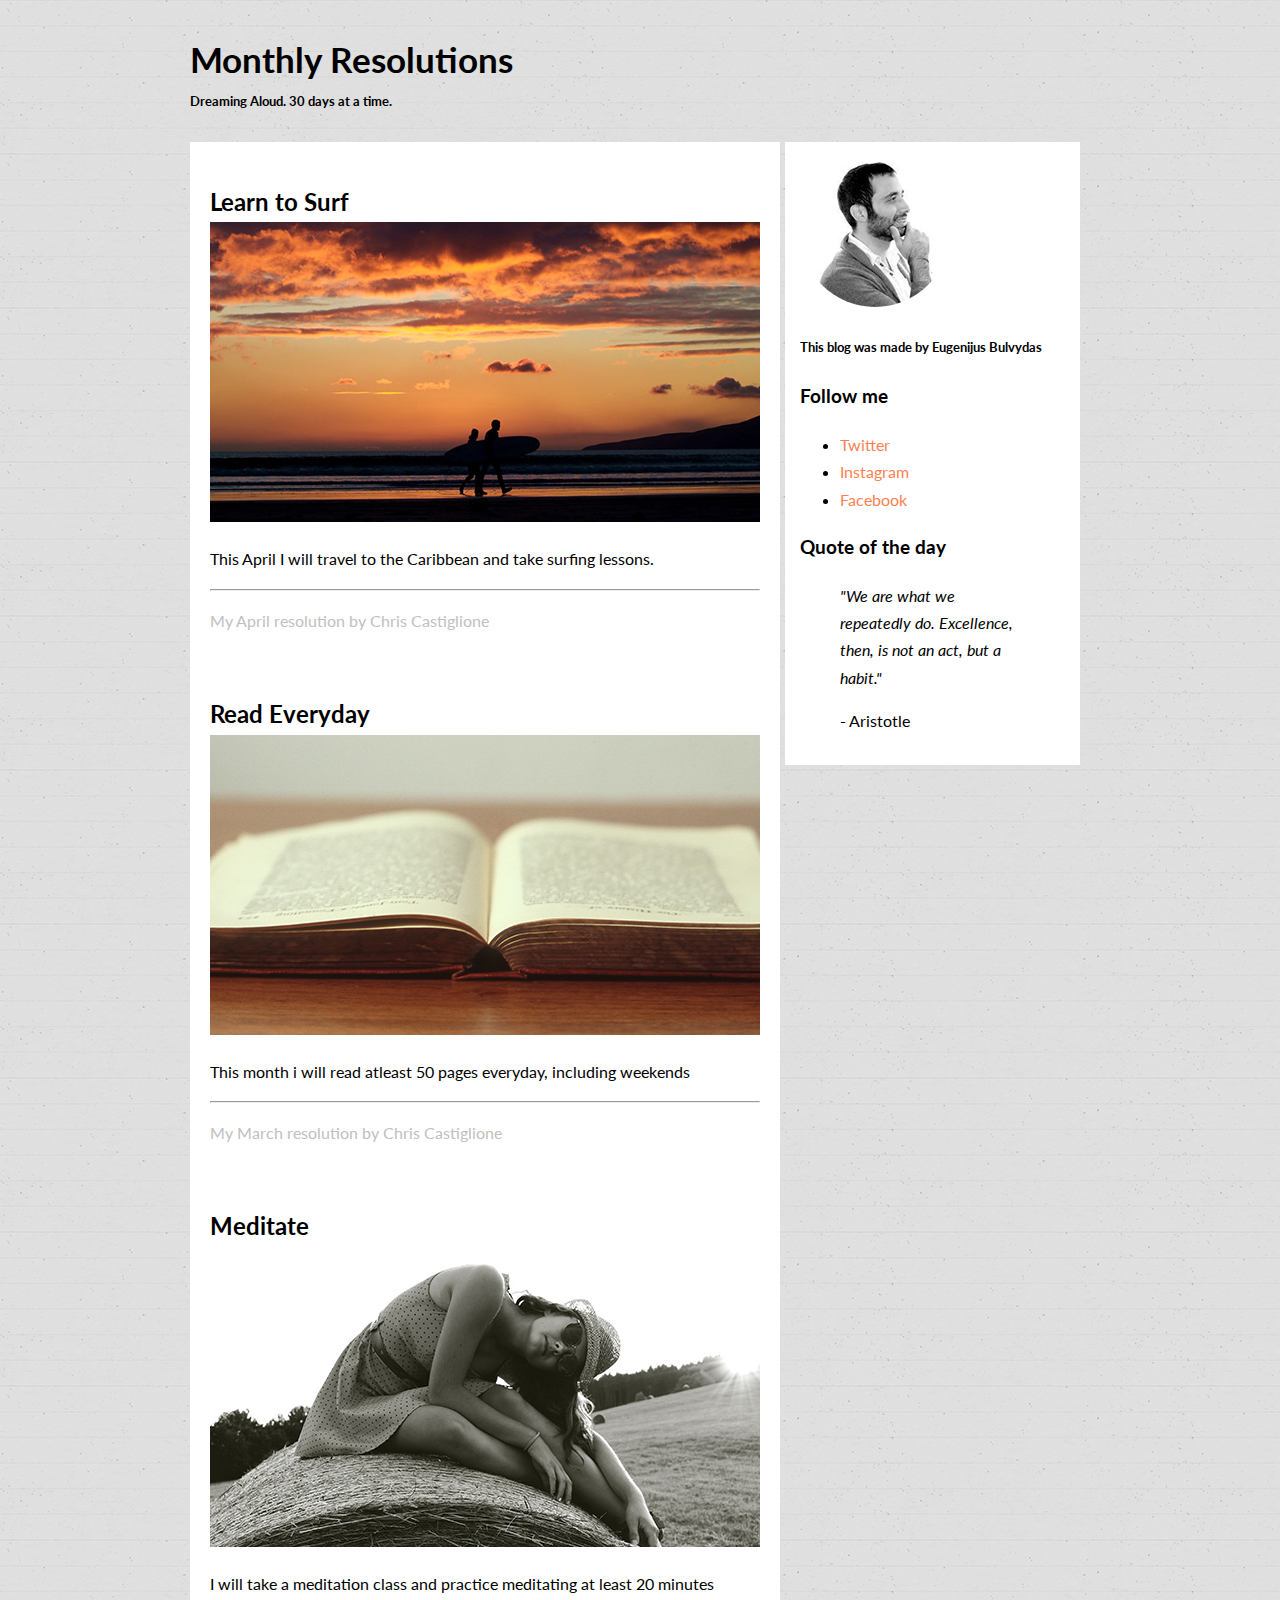
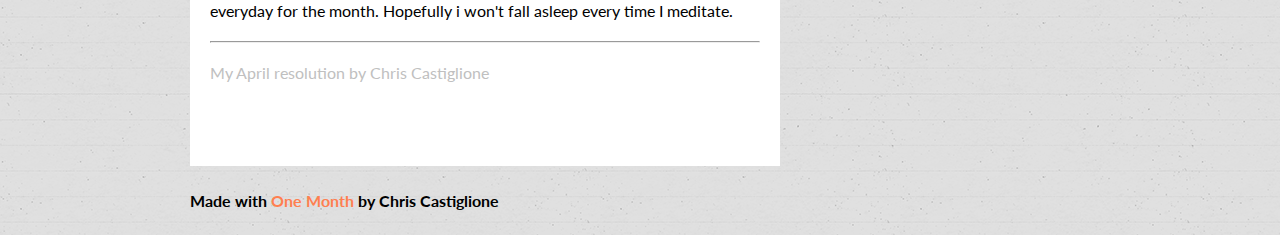
==== index.html @ 798847bd "Initial commit" ====
<!DOCTYPE html>
<html lang="en">
  <head>
    <meta charset="utf-8">
    <meta http-equiv="X-UA-Compatible" content="IE=edge">
    <meta name="viewport" content="width=device-width, initial-scale=1">
    <meta name="description" content="">
    <meta name="author" content="Chris Castiglione, and the One Month team">
		<title>Monthly Resolutions by Chris Castiglione</title>
		<link href='http://fonts.googleapis.com/css?family=Lato' rel='stylesheet' type='text/css'>
		<link rel="stylesheet" href="css/normalize.css">
		<link rel="stylesheet" href="css/style.css">
	</head>
	<body>
	<div id="container">

		<div id="header">
			<h1>Monthly Resolutions</h1>
			<h3 id="addition">Dreaming Aloud. 30 days at a time.</h3>
		</div><!---- Header--->

		<div id="main">
			<div id="blog">

				<h2 class="before-picture">Learn to Surf</h2>
				<img src="images/surfing.jpg">
				<p>This April I will travel to the Caribbean and take surfing lessons.</p>
				<hr>
				<p class="below-text">My April resolution by Chris Castiglione</p>

				<h2 class="before-picture">Read Everyday</h2>
				<img src="images/book.jpg">
				<p>This month i will read atleast 50 pages everyday, including weekends</p>
				<hr>
				<p class="below-text">My March resolution by Chris Castiglione</p>

				<h2 class="before-picture">Meditate</h2>
				<img src="images/meditate-girl.jpg">
				<p>I will take a meditation class and practice meditating at least 20 minutes everyday for the month.
					Hopefully i won't fall asleep every time I meditate.</p>
				<hr>
				<p class="below-text">My April resolution by Chris Castiglione</p>

			</div>

			<div id="sidebar">

				<img src="images/chris-castiglione.jpg" class="round">
				<h5>This blog was made by Eugenijus Bulvydas</h5>
				<h3>Follow me</h3>
				<ul>
  					<li><a href="http://www.twitter.com/castig" target="_blank" class="link">Twitter</a></li>
  					<li><a href="http://instagram.com/castig" target="_blank" class="link">Instagram</a></li>
  					<li><a href="https://www.facebook.com/OneMonthEdu/" target="_blank" class="link">Facebook</a></li>
				</ul>
				<h3>Quote of the day</h3>
				<blockquote>
					<p><i>"We are what we repeatedly do. Excellence, then, is not an act, but a habit."</i></p>
					- Aristotle
				</blockquote>

			</div><!---- sidebar ---->
		</div><!---Main---->

		<div class="clear"></div>

		<div id="footer"></div>
			<h4>Made with <a href="http://www.onemonth.com" target="_blank" class="link">One Month</a> by Chris Castiglione</h4>


	</div><!---main div---->

	
	</body>
</html>
---- css/style.css ----
/* 
Project Name: Monthly Resolutions
Client: One Month
Author: Christopher Castig | @castig
*/


/*----------------------------------------------------------------------------- 
01=BASE   
-----------------------------------------------------------------------------*/

/* Box Model Hack */
* {
     -moz-box-sizing: border-box; /* Firexfox */
     -webkit-box-sizing: border-box; /* Safari/Chrome/iOS/Android */
     box-sizing: border-box; /* IE */
}

.clear {
	clear: both;
}

h1{
    font-size: 35px;
    margin: 30px 0 0 0;
}

/*----------------------------------------------------------------------------- 
02=LAYOUT  
-----------------------------------------------------------------------------*/
body {
 background: url('../images/notebook.png'); /* add a fallback color of #d6d6d6 */
 color: #000000;
 font-family: 'Lato', sans-serif;
 line-height: 1.7; /* line-height is unit-less */
 font-size: 100%;
}

#addition{
    margin: 0 0 30px 0;
    font-size: 13px;
}

#container{
    width: 900px;
    margin: 0 auto 0 auto;
}
#blog{
    width: 590px;
    background: white;
     padding: 20px;
    float: left
;

}
#sidebar{
    font-family: 'Lato', sans-serif;
    margin: 0px 0px 0px 5px;
    padding: 15px;
    width: 295px;
    background: white;
    float: left;
}
.round{
    border-radius: 50%;
}

.link{
    color: coral;
    text-decoration: none;
}

.below-text{
    color: silver;
    margin-bottom: 60px;
}

.before-picture{
    margin-bottom: 0px;
}
/*----------------------------------------------------------------------------- 
03=MAIN  
-----------------------------------------------------------------------------*/
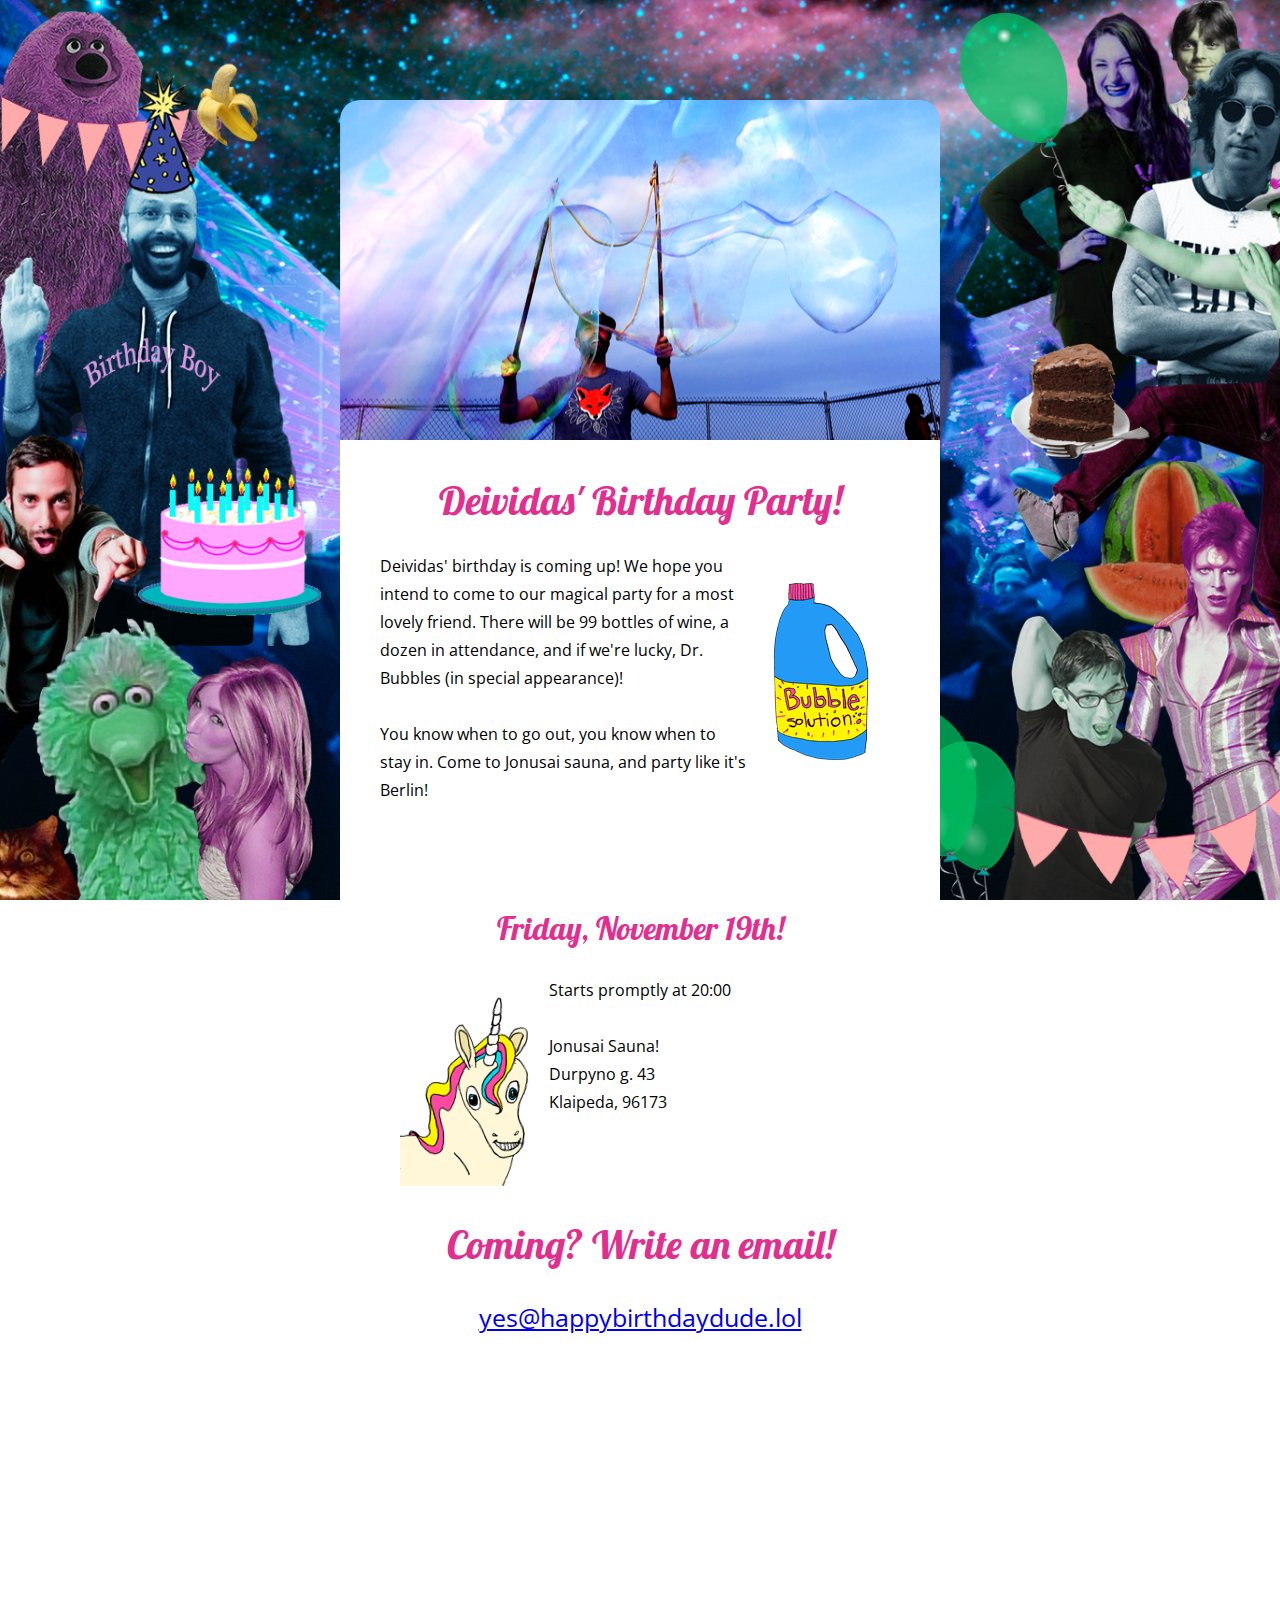
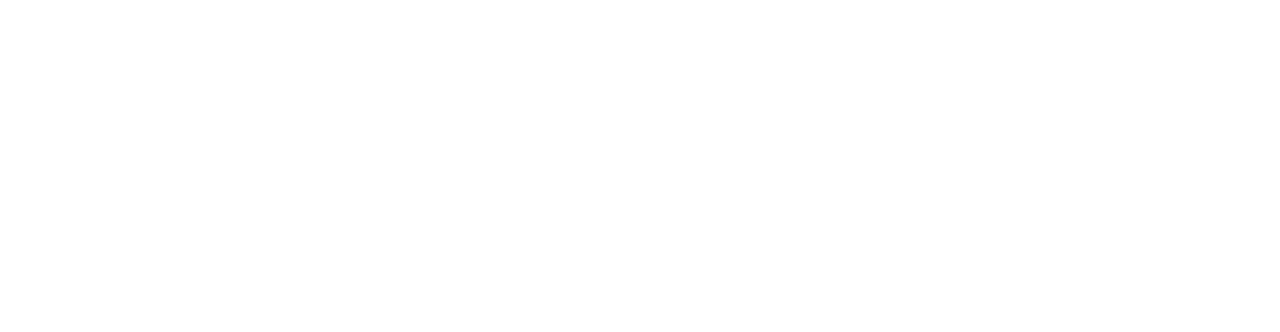
==== commit 218e63e6: "comit" ====
--- a/index.html
+++ b/index.html
@@ -1,75 +1,55 @@
 <!DOCTYPE html>
-<html lang="en">
+<html>
   <head>
-    <meta charset="utf-8">
-    <meta http-equiv="X-UA-Compatible" content="IE=edge">
+    <title>Happy Birthday Alexis!</title>
+    <meta name="description" content="Happy Birthday Alexis!">
+    <link rel="stylesheet" href="css/reset.css">
+    <link rel="stylesheet" href="css/style.css">
+      <link rel="stylesheet" href="css/small.css" media="(max-width: 630px)">
+    <link href='https://fonts.googleapis.com/css?family=Open+Sans:300,700|Lobster' rel='stylesheet' type='text/css'>
     <meta name="viewport" content="width=device-width, initial-scale=1">
-    <meta name="description" content="">
-    <meta name="author" content="Chris Castiglione, and the One Month team">
-		<title>Monthly Resolutions by Chris Castiglione</title>
-		<link href='http://fonts.googleapis.com/css?family=Lato' rel='stylesheet' type='text/css'>
-		<link rel="stylesheet" href="css/normalize.css">
-		<link rel="stylesheet" href="css/style.css">
-	</head>
-	<body>
-	<div id="container">
+  </head>
+  <body >
+    <div class="container">
+        <div class="hero">
+            <img src="images/hero-image.png">
+        </div>
+        <section class="intro">
 
-		<div id="header">
-			<h1>Monthly Resolutions</h1>
-			<h3 id="addition">Dreaming Aloud. 30 days at a time.</h3>
-		</div><!---- Header--->
+            <h1>Deividas' Birthday Party!</h1>
+            <aside class="right">
+            <img src="images/bubble-bottle.png">
+            </aside>
+            <p ">Deividas' birthday is coming up! We hope you intend to come to our magical party for a most lovely friend.
+            There will be 99 bottles of wine, a dozen in attendance, and if we're lucky, Dr. Bubbles (in special appearance)!</p>
 
-		<div id="main">
-			<div id="blog">
+            <p>You know when to go out, you know when to stay in. Come to Jonusai sauna, and party like it's Berlin!</p>
 
-				<h2 class="before-picture">Learn to Surf</h2>
-				<img src="images/surfing.jpg">
-				<p>This April I will travel to the Caribbean and take surfing lessons.</p>
-				<hr>
-				<p class="below-text">My April resolution by Chris Castiglione</p>
+        </section>
 
-				<h2 class="before-picture">Read Everyday</h2>
-				<img src="images/book.jpg">
-				<p>This month i will read atleast 50 pages everyday, including weekends</p>
-				<hr>
-				<p class="below-text">My March resolution by Chris Castiglione</p>
+        <section class = "contact">
+            <h2>Friday, November 19th!</h2>
+            <aside class = "left">
 
-				<h2 class="before-picture">Meditate</h2>
-				<img src="images/meditate-girl.jpg">
-				<p>I will take a meditation class and practice meditating at least 20 minutes everyday for the month.
-					Hopefully i won't fall asleep every time I meditate.</p>
-				<hr>
-				<p class="below-text">My April resolution by Chris Castiglione</p>
+                <img src="images/unicorn.png">
 
-			</div>
+            </aside>
+            <p class="center"><adress>Starts promptly at <time>20:00</time></p>
+            <p class="center">Jonusai Sauna!<br>
+            Durpyno g. 43<br>
+            Klaipeda, 96173</adress></p>
 
-			<div id="sidebar">
+        </section>
+        <section class = "email">
 
-				<img src="images/chris-castiglione.jpg" class="round">
-				<h5>This blog was made by Eugenijus Bulvydas</h5>
-				<h3>Follow me</h3>
-				<ul>
-  					<li><a href="http://www.twitter.com/castig" target="_blank" class="link">Twitter</a></li>
-  					<li><a href="http://instagram.com/castig" target="_blank" class="link">Instagram</a></li>
-  					<li><a href="https://www.facebook.com/OneMonthEdu/" target="_blank" class="link">Facebook</a></li>
-				</ul>
-				<h3>Quote of the day</h3>
-				<blockquote>
-					<p><i>"We are what we repeatedly do. Excellence, then, is not an act, but a habit."</i></p>
-					- Aristotle
-				</blockquote>
+            <h1>Coming? Write an email!</h1>
+            <p class="center_p margin_0 "><a href="mailto:yes@happybirthdaydude.lol">yes@happybirthdaydude.lol</a></p>
 
-			</div><!---- sidebar ---->
-		</div><!---Main---->
+        </section>
+        <section>
 
-		<div class="clear"></div>
-
-		<div id="footer"></div>
-			<h4>Made with <a href="http://www.onemonth.com" target="_blank" class="link">One Month</a> by Chris Castiglione</h4>
-
-
-	</div><!---main div---->
-
-	
-	</body>
-</html>+            <iframe src="https://www.google.com/maps/embed?pb=!1m18!1m12!1m3!1d2247.7593085452627!2d21.275939351620394!3d55.71055540262135!2m3!1f0!2f0!3f0!3m2!1i1024!2i768!4f13.1!3m3!1m2!1s0x46e4de110e076ae3%3A0xc94ccbe9a9fd537f!2sDurpyno%20g.%2043%2C%2096173!5e0!3m2!1sen!2slt!4v1634679198325!5m2!1sen!2slt" width="600" height="450" style="border:0;" allowfullscreen="" loading="lazy"></iframe>
+        </section>
+    </div>
+  </body>
+</html>
--- a/css/style.css
+++ b/css/style.css
@@ -1,85 +1,140 @@
-/* 
-Project Name: Monthly Resolutions
-Client: One Month
-Author: Christopher Castig | @castig
+/*
+ * General Styles
 */
 
 
-/*----------------------------------------------------------------------------- 
-01=BASE   
------------------------------------------------------------------------------*/
-
-/* Box Model Hack */
-* {
-     -moz-box-sizing: border-box; /* Firexfox */
-     -webkit-box-sizing: border-box; /* Safari/Chrome/iOS/Android */
-     box-sizing: border-box; /* IE */
+body {
+  background: url("../images/space-background.png");
+  font-family: 'Open Sans', arial, sans-serif;
+  background-size: cover;
+  background-position: center;
+  background-attachment: fixed;
 }
 
-.clear {
-	clear: both;
+* {
+  -moz-box-sizing: border-box; /* Firexfox */
+  -webkit-box-sizing: border-box; /* Safari/Chrome/iOS/Android */
+  box-sizing: border-box; /* IE */
 }
 
-h1{
-    font-size: 35px;
-    margin: 30px 0 0 0;
+.clearfix:after {
+  content: "";
+  display: table;
+  clear: both;
 }
 
-/*----------------------------------------------------------------------------- 
-02=LAYOUT  
------------------------------------------------------------------------------*/
-body {
- background: url('../images/notebook.png'); /* add a fallback color of #d6d6d6 */
- color: #000000;
- font-family: 'Lato', sans-serif;
- line-height: 1.7; /* line-height is unit-less */
- font-size: 100%;
+p {
+  font-size: 16px;
+  line-height: 1.75;
+  margin-bottom: 28px;
 }
 
-#addition{
-    margin: 0 0 30px 0;
-    font-size: 13px;
+strong {
+  font-weight: bold;
 }
 
-#container{
-    width: 900px;
-    margin: 0 auto 0 auto;
+ul li {
+  list-style: decimal inside;
 }
-#blog{
-    width: 590px;
-    background: white;
-     padding: 20px;
-    float: left
-;
+
+/*
+ * Heading Styles
+*/
+
+
+h1, h2 {
+  font-family: 'Lobster', cursive;
+  color: #e22f8f;
+  text-align: center;
+  margin-bottom: 32px;
+}
+
+h1 {
+
+  font-size: 40px;
+}
+
+h2 {
+  font-size: 32px;
+}
+
+/*
+ * Container Styles
+*/
+
+.container {
+  width: 600px;
+  margin: 100px auto;
 
 }
-#sidebar{
-    font-family: 'Lato', sans-serif;
-    margin: 0px 0px 0px 5px;
-    padding: 15px;
-    width: 295px;
-    background: white;
-    float: left;
-}
-.round{
-    border-radius: 50%;
+
+.hero{
+  line-height: 0;
 }
 
-.link{
-    color: coral;
-    text-decoration: none;
+.hero img {
+  width: 100%;
+  border-radius: 20px 20px 0 0;
+
 }
 
-.below-text{
-    color: silver;
-    margin-bottom: 60px;
+aside.left{
+
+float: left;
+
 }
 
-.before-picture{
-    margin-bottom: 0px;
+aside.right{
+
+  float: right;
 }
-/*----------------------------------------------------------------------------- 
-03=MAIN  
------------------------------------------------------------------------------*/
 
+section.intro, section.contact{
 
+  padding: 40px;
+
+}
+
+.padding_0{
+
+  padding: 0;
+
+}
+
+.margin_0{
+
+  margin: 0;
+}
+
+section.intro{
+  background: white;
+}
+
+aside{
+  padding: 20px;
+}
+
+section.contact{
+
+    background: white;
+}
+
+section.email{
+
+    background: white;
+    padding: 40px;
+}
+
+.padding_50px{
+  padding: 0 0 0 60px;
+
+}
+
+.center_p{
+  text-align: center;
+  font-size: 25px;
+}
+
+iframe{
+  border-radius:  0 0 20px 20px;
+}--- a/css/small.css
+++ b/css/small.css
@@ -0,0 +1,34 @@
+.container{
+
+    width: 100%;
+    margin: 0;
+    padding: 0;
+
+}
+
+
+.hero img {
+  width: 100%;
+  border-radius: 0;
+
+}
+
+aside{
+
+    text-align: center;
+}
+
+aside.left{
+
+    float: none;
+}
+
+aside.right{
+
+    float: none;
+}
+
+.center{
+  text-align: center;
+}
+
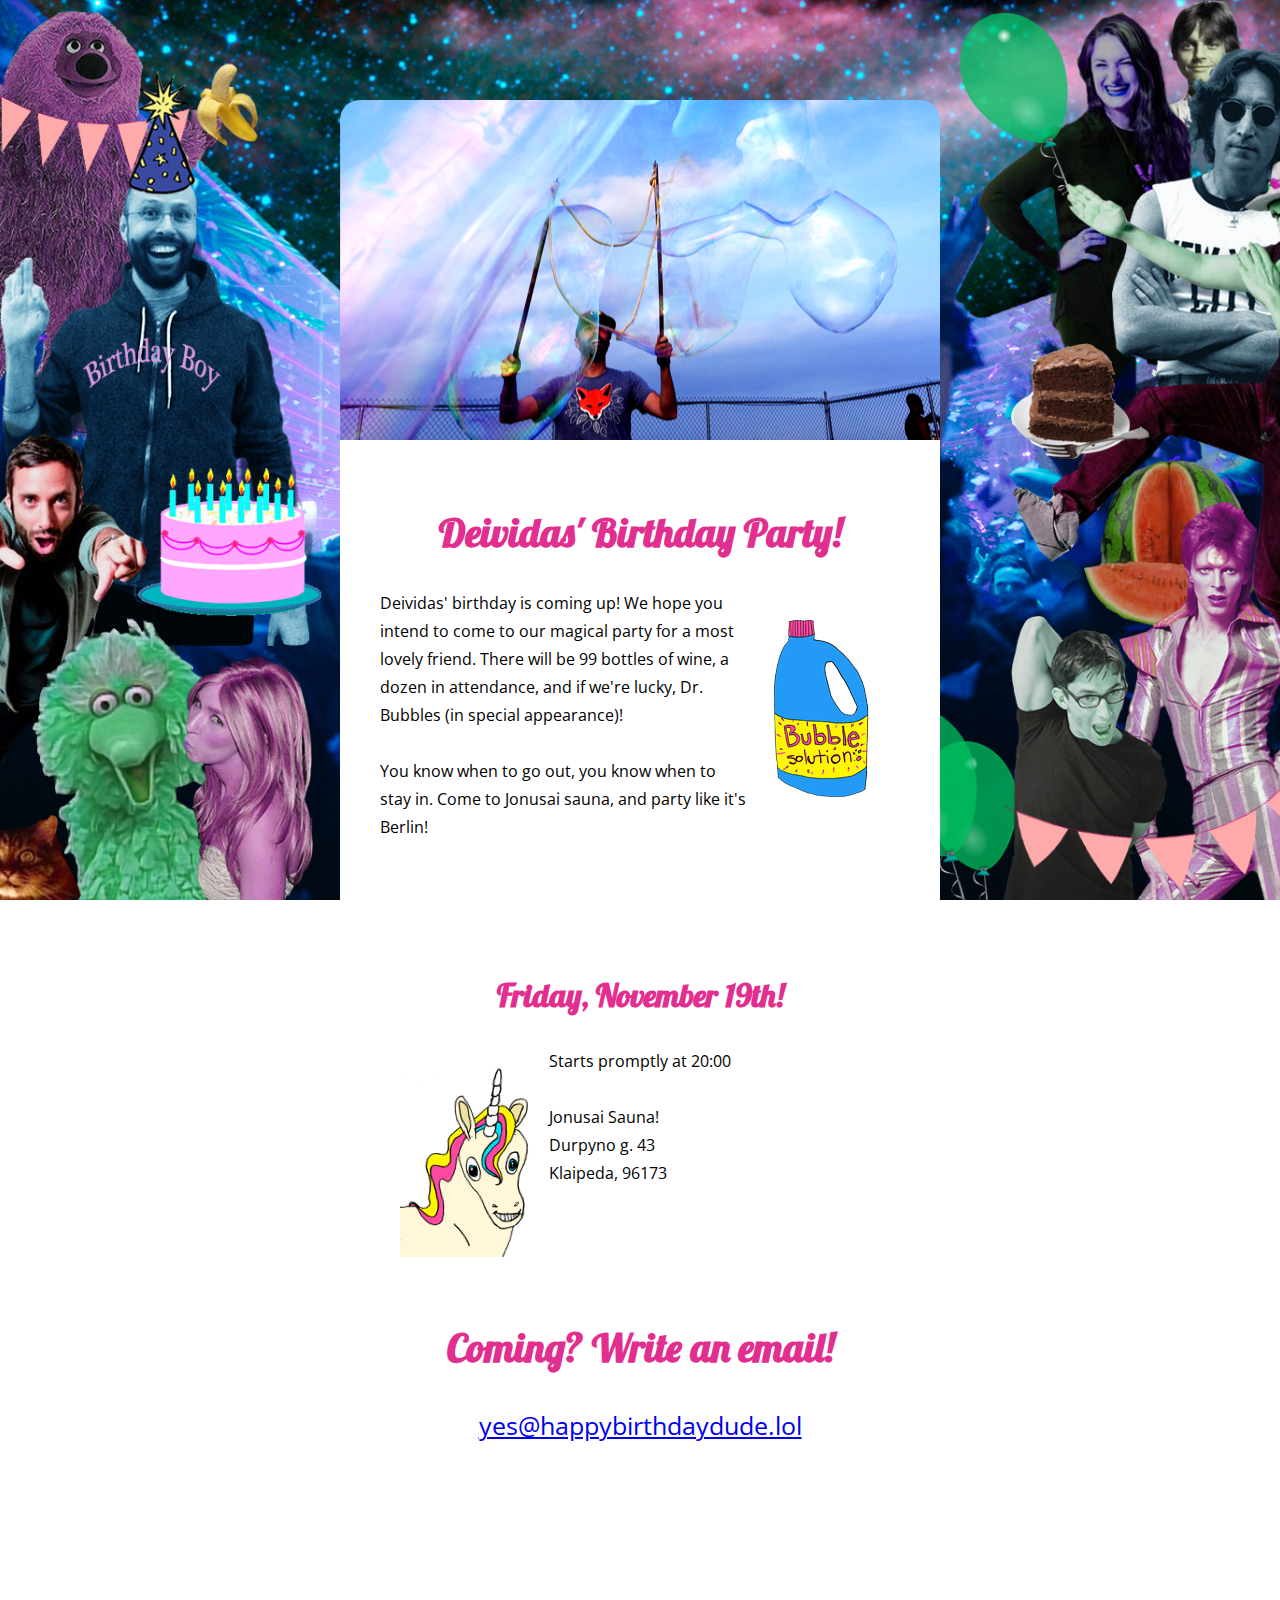
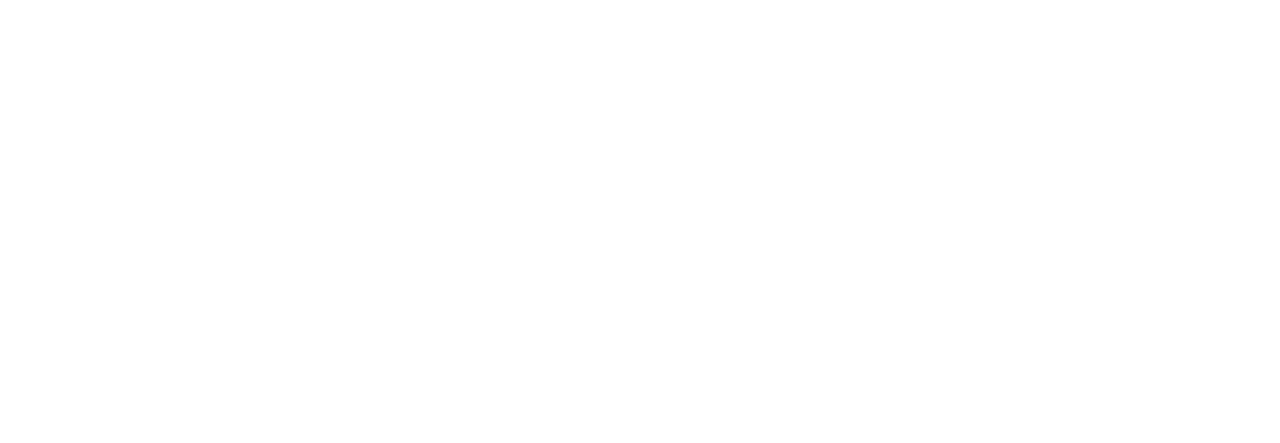
==== commit cdf113ff: "pushpush" ====
--- a/index.html
+++ b/index.html
@@ -1,9 +1,9 @@
 <!DOCTYPE html>
 <html>
   <head>
-    <title>Happy Birthday Alexis!</title>
+    <title>Happy Birthday Deivid!</title>
     <meta name="description" content="Happy Birthday Alexis!">
-    <link rel="stylesheet" href="css/reset.css">
+    <link rel="stylesheet" href="css/normalize.css">
     <link rel="stylesheet" href="css/style.css">
       <link rel="stylesheet" href="css/small.css" media="(max-width: 630px)">
     <link href='https://fonts.googleapis.com/css?family=Open+Sans:300,700|Lobster' rel='stylesheet' type='text/css'>
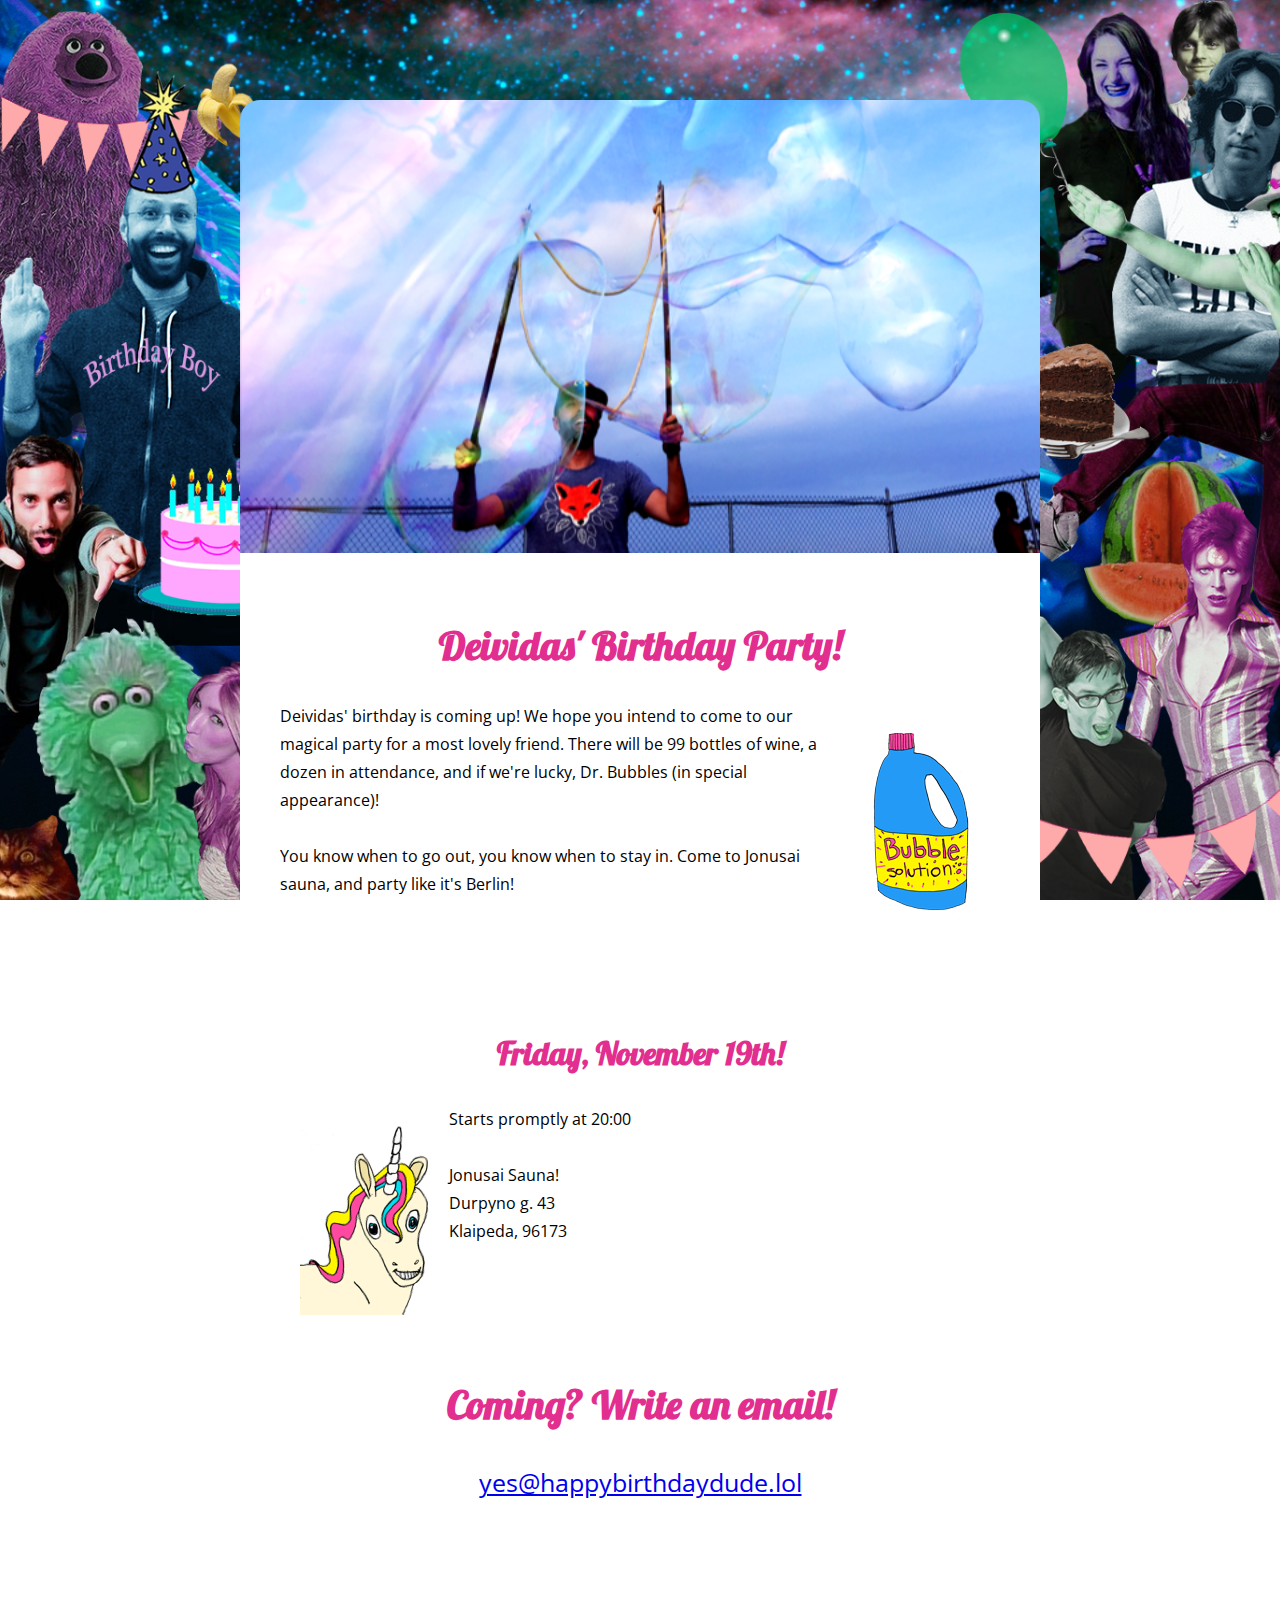
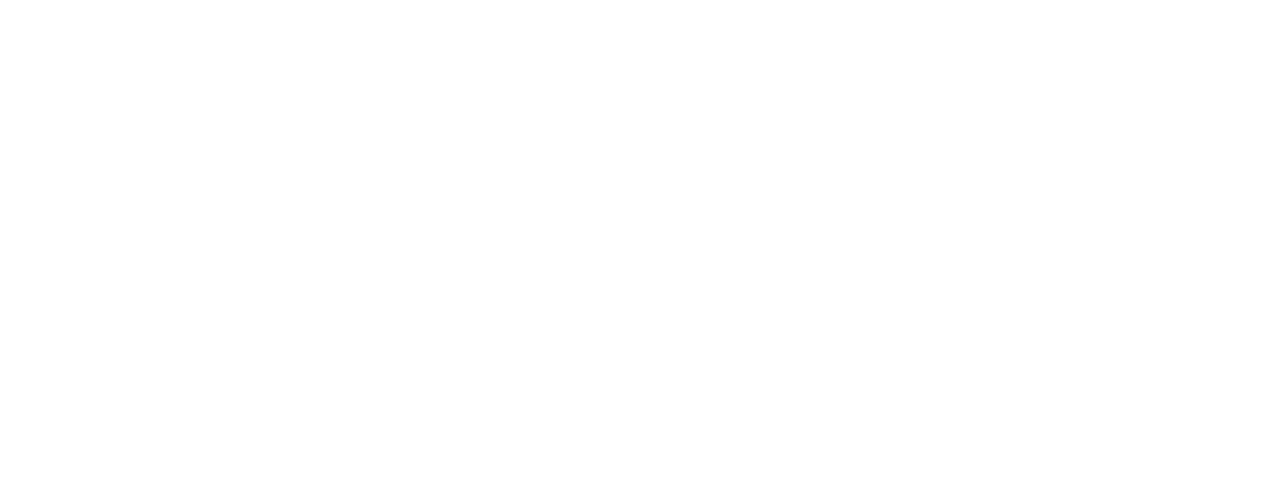
==== commit 0ed127b3: "Initial commit" ====
--- a/index.html
+++ b/index.html
@@ -2,10 +2,10 @@
 <html>
   <head>
     <title>Happy Birthday Deivid!</title>
-    <meta name="description" content="Happy Birthday Alexis!">
+    <meta name="description" content="Happy Birthday Deivid!">
     <link rel="stylesheet" href="css/normalize.css">
     <link rel="stylesheet" href="css/style.css">
-      <link rel="stylesheet" href="css/small.css" media="(max-width: 630px)">
+      <link rel="stylesheet" href="css/small.css" media="(max-width: 830px)">
     <link href='https://fonts.googleapis.com/css?family=Open+Sans:300,700|Lobster' rel='stylesheet' type='text/css'>
     <meta name="viewport" content="width=device-width, initial-scale=1">
   </head>
@@ -48,7 +48,7 @@
         </section>
         <section>
 
-            <iframe src="https://www.google.com/maps/embed?pb=!1m18!1m12!1m3!1d2247.7593085452627!2d21.275939351620394!3d55.71055540262135!2m3!1f0!2f0!3f0!3m2!1i1024!2i768!4f13.1!3m3!1m2!1s0x46e4de110e076ae3%3A0xc94ccbe9a9fd537f!2sDurpyno%20g.%2043%2C%2096173!5e0!3m2!1sen!2slt!4v1634679198325!5m2!1sen!2slt" width="600" height="450" style="border:0;" allowfullscreen="" loading="lazy"></iframe>
+            <iframe src="https://www.google.com/maps/embed?pb=!1m18!1m12!1m3!1d2247.7593085452627!2d21.275939351620394!3d55.71055540262135!2m3!1f0!2f0!3f0!3m2!1i1024!2i768!4f13.1!3m3!1m2!1s0x46e4de110e076ae3%3A0xc94ccbe9a9fd537f!2sDurpyno%20g.%2043%2C%2096173!5e0!3m2!1sen!2slt!4v1634679198325!5m2!1sen!2slt" width="800" height="450" style="border:0;" allowfullscreen="" loading="lazy"></iframe>
         </section>
     </div>
   </body>
--- a/css/style.css
+++ b/css/style.css
@@ -63,7 +63,7 @@
 */
 
 .container {
-  width: 600px;
+  width: 800px;
   margin: 100px auto;
 
 }
